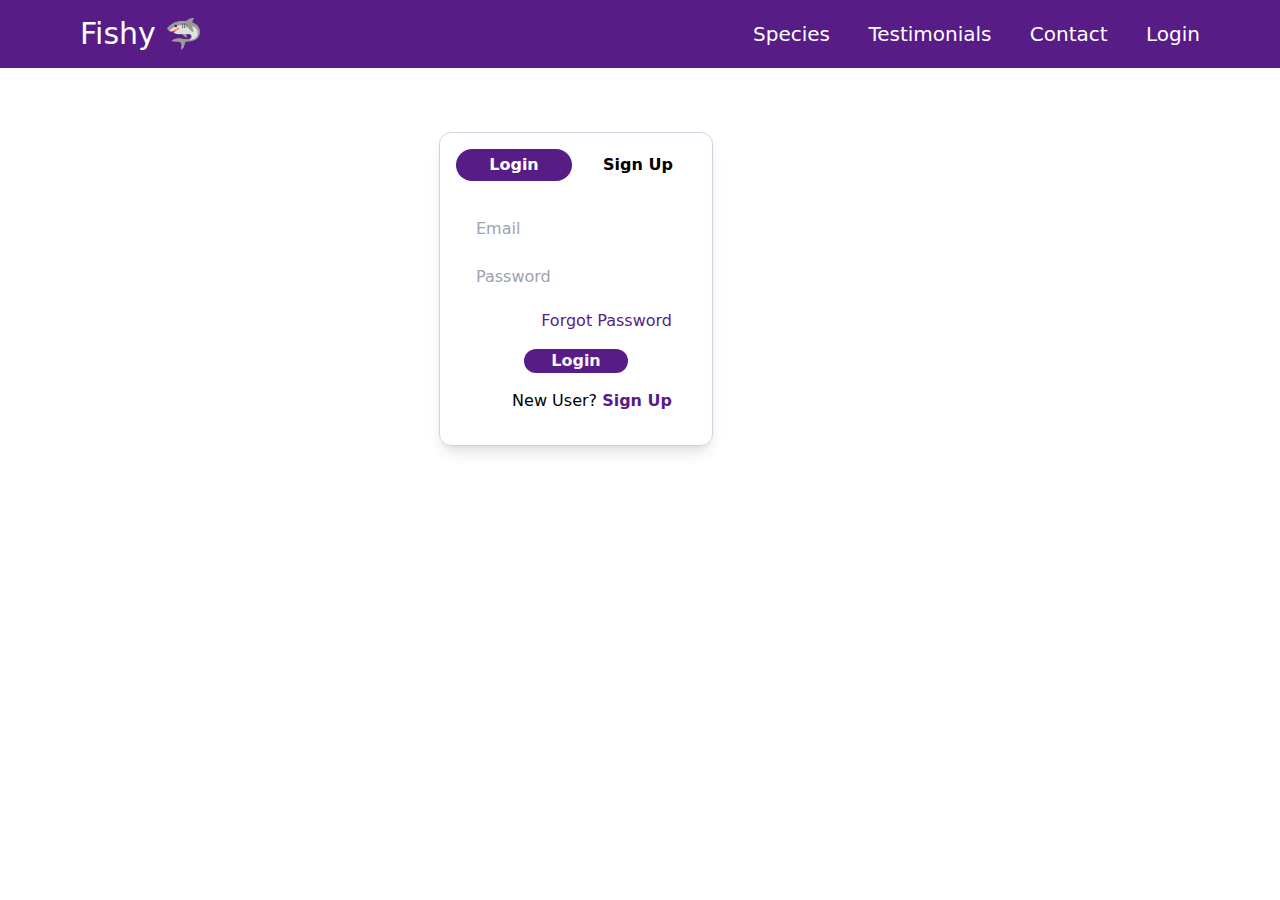
==== login.html @ cf70659b "login sign up added" ====
<!DOCTYPE html>
<html lang="en">

<head>
    <meta charset="UTF-8">
    <meta http-equiv="X-UA-Compatible" content="IE=edge">
    <meta name="viewport" content="width=device-width, initial-scale=1.0">
    <!-- <link rel="stylesheet" href="/build/css/style.css"> -->
    <link rel="stylesheet" href="./css/style.css">
    <script src="./js/login.js" defer></script>


    <title>login</title>
</head>

<body class="w-full min-h-screen">

    <div class="sticky top-0 z-10 mx-auto bg-purple-900 text-white">
        <header class="mx-auto max-w-6xl">
            <section class="mx-auto flex max-w-6xl items-center justify-between p-4">
                <h1 class="text-3xl font-medium">
                    <a href="#hero"> Fishy 🦈</a>
                </h1>
                <div>
                    <button id="hamburger-button" class="relative h-8 w-8 cursor-pointer text-3xl md:hidden">
                        <div
                            class="absolute top-4 -mt-0.5 h-1 w-8 rounded bg-white before:absolute before:h-1 before:w-8 before:-translate-x-4 before:-translate-y-3 before:rounded before:bg-white before:transition-all before:duration-500 before:content-[''] after:absolute after:h-1 after:w-8 after:-translate-x-4 after:translate-y-3 after:rounded after:bg-white after:transition-all after:duration-500 after:content-['']">
                        </div>
                        <!-- <i
                              class="fa-solid fa-bars"></i> -->
                    </button>
                    <nav class="hidden space-x-8 text-xl md:block" aria-label="main">
                        <a href="index.html#species" class="hover:opacity-90">Species</a>
                        <a href="index.html#testimonials" class="hover:opacity-90 ">Testimonials</a>
                        <a href="index.html#contact" class="hover:opacity-90">Contact</a>
                        <a href="login.html" class="hover:opacity-90">Login</a>
                      
                    </nav>
                </div>
            </section>
            <section id="mobile-menu"
                class="top-68 md:none absolute hidden w-full origin-top animate-open-menu flex-col justify-center bg-black text-5xl">
                <!-- <button class="text-8xl  w-full px-6">
                      &times;
                  </button> -->
                <nav class="flex min-h-screen flex-col items-center py-8" aria-label="mobile">
                    <a href="index.html" class="w-full py-6 text-center hover:opacity-90">Home</a>
                    <a href="index.html#species" class="w-full py-6 text-center hover:opacity-90">Species</a>
                    <a href="index.html#testimonials" class="w-full py-6 text-center hover:opacity-90">What they said</a>
                    <a href="index.html#contact" class="w-full py-6 text-center hover:opacity-90">Contact Us</a>
                    <a href="index.html#footer" class="w-full py-6 text-center hover:opacity-90">Address</a>
                </nav>
            </section>
        </header>
    </div>
    <div class="container max-w-6xl flex py-16 ">
        <div class="mx-auto max-w-lg min-w-[240px] flex flex-col dark:bg-slate-200 border border-slate-300 gap-4 min-h-fit shadow-lg rounded-xl p-4">
            <div class="flex gap-2 ">
                <span id="login" class="w-1/2 bg-purple-900 cursor-pointer p-1 rounded-full grid place-items-center">
                    <h1 class="font-bold text-white  child  ">Login</h1>
                </span>
                <span id="sign-up" class="w-1/2 cursor-pointer  p-1 rounded-full grid place-items-center">
                    <h2 class="font-bold  child">Sign Up</h2>
                </span>
            </div>
        <form action="" id="login-form"
            class="cursor-pointer mx-auto max-w-lg  flex flex-col dark:bg-slate-200  gap-4 rounded-xl p-4">
            
            <input type="email" name="emaillog" id="emaillog" placeholder="Email" class="p-1 focus:outline-purple-900"
                required />
            <input type="password" name="passwordlog" id="passwordlog" placeholder="Password"
                class="p-1 focus:outline-purple-900 " required />


            <a href="" class="self-end px-2 text-purple-900">Forgot Password</a>
            <button type="submit" class="w-1/2 bg-purple-900 px-2 rounded-full grid place-items-center text-slate-100 self-center font-bold
             ">Login
            </button>
            <p class="self-end px-2">New User? <a href="" id="new-user" class="text-purple-900 font-bold">Sign Up</a></p>
        </form>
        <form action="" id="sign-up-form"
            class="hidden cursor-pointer mx-auto   flex-col dark:bg-slate-200  gap-4   rounded-xl p-4">
            
            <input type="text" name="name" id="name" placeholder="Name" class="p-1 focus:outline-purple-900 "
                required />

            <input type="email" name="email" id="email" placeholder="Email" class="p-1 focus:outline-purple-900"
                required />

                <input type="password" name="password" id="password" placeholder="password"
                class="p-1 focus:outline-purple-900 " required />

            <button type="submit" class="w-1/2 bg-purple-900 px-2 rounded-full grid place-items-center text-slate-100 self-center font-bold
             ">Sign Up
            </button>
            <p class="self-end px-2">Already User? <a href="" class="text-purple-900 font-bold">Login</a></p>
        </form>
    </div>
    </div>

    <script src="./js/main.js"></script>
    <script src="./js/login.js"></script>
</body>

</html>
---- css/style.css ----
/*
! tailwindcss v3.3.2 | MIT License | https://tailwindcss.com
*/

/*
1. Prevent padding and border from affecting element width. (https://github.com/mozdevs/cssremedy/issues/4)
2. Allow adding a border to an element by just adding a border-width. (https://github.com/tailwindcss/tailwindcss/pull/116)
*/

*,
::before,
::after {
  box-sizing: border-box;
  /* 1 */
  border-width: 0;
  /* 2 */
  border-style: solid;
  /* 2 */
  border-color: #e5e7eb;
  /* 2 */
}

::before,
::after {
  --tw-content: '';
}

/*
1. Use a consistent sensible line-height in all browsers.
2. Prevent adjustments of font size after orientation changes in iOS.
3. Use a more readable tab size.
4. Use the user's configured `sans` font-family by default.
5. Use the user's configured `sans` font-feature-settings by default.
6. Use the user's configured `sans` font-variation-settings by default.
*/

html {
  line-height: 1.5;
  /* 1 */
  -webkit-text-size-adjust: 100%;
  /* 2 */
  -moz-tab-size: 4;
  /* 3 */
  -o-tab-size: 4;
     tab-size: 4;
  /* 3 */
  font-family: ui-sans-serif, system-ui, -apple-system, BlinkMacSystemFont, "Segoe UI", Roboto, "Helvetica Neue", Arial, "Noto Sans", sans-serif, "Apple Color Emoji", "Segoe UI Emoji", "Segoe UI Symbol", "Noto Color Emoji";
  /* 4 */
  font-feature-settings: normal;
  /* 5 */
  font-variation-settings: normal;
  /* 6 */
}

/*
1. Remove the margin in all browsers.
2. Inherit line-height from `html` so users can set them as a class directly on the `html` element.
*/

body {
  margin: 0;
  /* 1 */
  line-height: inherit;
  /* 2 */
}

/*
1. Add the correct height in Firefox.
2. Correct the inheritance of border color in Firefox. (https://bugzilla.mozilla.org/show_bug.cgi?id=190655)
3. Ensure horizontal rules are visible by default.
*/

hr {
  height: 0;
  /* 1 */
  color: inherit;
  /* 2 */
  border-top-width: 1px;
  /* 3 */
}

/*
Add the correct text decoration in Chrome, Edge, and Safari.
*/

abbr:where([title]) {
  -webkit-text-decoration: underline dotted;
          text-decoration: underline dotted;
}

/*
Remove the default font size and weight for headings.
*/

h1,
h2,
h3,
h4,
h5,
h6 {
  font-size: inherit;
  font-weight: inherit;
}

/*
Reset links to optimize for opt-in styling instead of opt-out.
*/

a {
  color: inherit;
  text-decoration: inherit;
}

/*
Add the correct font weight in Edge and Safari.
*/

b,
strong {
  font-weight: bolder;
}

/*
1. Use the user's configured `mono` font family by default.
2. Correct the odd `em` font sizing in all browsers.
*/

code,
kbd,
samp,
pre {
  font-family: ui-monospace, SFMono-Regular, Menlo, Monaco, Consolas, "Liberation Mono", "Courier New", monospace;
  /* 1 */
  font-size: 1em;
  /* 2 */
}

/*
Add the correct font size in all browsers.
*/

small {
  font-size: 80%;
}

/*
Prevent `sub` and `sup` elements from affecting the line height in all browsers.
*/

sub,
sup {
  font-size: 75%;
  line-height: 0;
  position: relative;
  vertical-align: baseline;
}

sub {
  bottom: -0.25em;
}

sup {
  top: -0.5em;
}

/*
1. Remove text indentation from table contents in Chrome and Safari. (https://bugs.chromium.org/p/chromium/issues/detail?id=999088, https://bugs.webkit.org/show_bug.cgi?id=201297)
2. Correct table border color inheritance in all Chrome and Safari. (https://bugs.chromium.org/p/chromium/issues/detail?id=935729, https://bugs.webkit.org/show_bug.cgi?id=195016)
3. Remove gaps between table borders by default.
*/

table {
  text-indent: 0;
  /* 1 */
  border-color: inherit;
  /* 2 */
  border-collapse: collapse;
  /* 3 */
}

/*
1. Change the font styles in all browsers.
2. Remove the margin in Firefox and Safari.
3. Remove default padding in all browsers.
*/

button,
input,
optgroup,
select,
textarea {
  font-family: inherit;
  /* 1 */
  font-size: 100%;
  /* 1 */
  font-weight: inherit;
  /* 1 */
  line-height: inherit;
  /* 1 */
  color: inherit;
  /* 1 */
  margin: 0;
  /* 2 */
  padding: 0;
  /* 3 */
}

/*
Remove the inheritance of text transform in Edge and Firefox.
*/

button,
select {
  text-transform: none;
}

/*
1. Correct the inability to style clickable types in iOS and Safari.
2. Remove default button styles.
*/

button,
[type='button'],
[type='reset'],
[type='submit'] {
  -webkit-appearance: button;
  /* 1 */
  background-color: transparent;
  /* 2 */
  background-image: none;
  /* 2 */
}

/*
Use the modern Firefox focus style for all focusable elements.
*/

:-moz-focusring {
  outline: auto;
}

/*
Remove the additional `:invalid` styles in Firefox. (https://github.com/mozilla/gecko-dev/blob/2f9eacd9d3d995c937b4251a5557d95d494c9be1/layout/style/res/forms.css#L728-L737)
*/

:-moz-ui-invalid {
  box-shadow: none;
}

/*
Add the correct vertical alignment in Chrome and Firefox.
*/

progress {
  vertical-align: baseline;
}

/*
Correct the cursor style of increment and decrement buttons in Safari.
*/

::-webkit-inner-spin-button,
::-webkit-outer-spin-button {
  height: auto;
}

/*
1. Correct the odd appearance in Chrome and Safari.
2. Correct the outline style in Safari.
*/

[type='search'] {
  -webkit-appearance: textfield;
  /* 1 */
  outline-offset: -2px;
  /* 2 */
}

/*
Remove the inner padding in Chrome and Safari on macOS.
*/

::-webkit-search-decoration {
  -webkit-appearance: none;
}

/*
1. Correct the inability to style clickable types in iOS and Safari.
2. Change font properties to `inherit` in Safari.
*/

::-webkit-file-upload-button {
  -webkit-appearance: button;
  /* 1 */
  font: inherit;
  /* 2 */
}

/*
Add the correct display in Chrome and Safari.
*/

summary {
  display: list-item;
}

/*
Removes the default spacing and border for appropriate elements.
*/

blockquote,
dl,
dd,
h1,
h2,
h3,
h4,
h5,
h6,
hr,
figure,
p,
pre {
  margin: 0;
}

fieldset {
  margin: 0;
  padding: 0;
}

legend {
  padding: 0;
}

ol,
ul,
menu {
  list-style: none;
  margin: 0;
  padding: 0;
}

/*
Prevent resizing textareas horizontally by default.
*/

textarea {
  resize: vertical;
}

/*
1. Reset the default placeholder opacity in Firefox. (https://github.com/tailwindlabs/tailwindcss/issues/3300)
2. Set the default placeholder color to the user's configured gray 400 color.
*/

input::-moz-placeholder, textarea::-moz-placeholder {
  opacity: 1;
  /* 1 */
  color: #9ca3af;
  /* 2 */
}

input::placeholder,
textarea::placeholder {
  opacity: 1;
  /* 1 */
  color: #9ca3af;
  /* 2 */
}

/*
Set the default cursor for buttons.
*/

button,
[role="button"] {
  cursor: pointer;
}

/*
Make sure disabled buttons don't get the pointer cursor.
*/

:disabled {
  cursor: default;
}

/*
1. Make replaced elements `display: block` by default. (https://github.com/mozdevs/cssremedy/issues/14)
2. Add `vertical-align: middle` to align replaced elements more sensibly by default. (https://github.com/jensimmons/cssremedy/issues/14#issuecomment-634934210)
   This can trigger a poorly considered lint error in some tools but is included by design.
*/

img,
svg,
video,
canvas,
audio,
iframe,
embed,
object {
  display: block;
  /* 1 */
  vertical-align: middle;
  /* 2 */
}

/*
Constrain images and videos to the parent width and preserve their intrinsic aspect ratio. (https://github.com/mozdevs/cssremedy/issues/14)
*/

img,
video {
  max-width: 100%;
  height: auto;
}

/* Make elements with the HTML hidden attribute stay hidden by default */

[hidden] {
  display: none;
}

*, ::before, ::after {
  --tw-border-spacing-x: 0;
  --tw-border-spacing-y: 0;
  --tw-translate-x: 0;
  --tw-translate-y: 0;
  --tw-rotate: 0;
  --tw-skew-x: 0;
  --tw-skew-y: 0;
  --tw-scale-x: 1;
  --tw-scale-y: 1;
  --tw-pan-x:  ;
  --tw-pan-y:  ;
  --tw-pinch-zoom:  ;
  --tw-scroll-snap-strictness: proximity;
  --tw-gradient-from-position:  ;
  --tw-gradient-via-position:  ;
  --tw-gradient-to-position:  ;
  --tw-ordinal:  ;
  --tw-slashed-zero:  ;
  --tw-numeric-figure:  ;
  --tw-numeric-spacing:  ;
  --tw-numeric-fraction:  ;
  --tw-ring-inset:  ;
  --tw-ring-offset-width: 0px;
  --tw-ring-offset-color: #fff;
  --tw-ring-color: rgb(59 130 246 / 0.5);
  --tw-ring-offset-shadow: 0 0 #0000;
  --tw-ring-shadow: 0 0 #0000;
  --tw-shadow: 0 0 #0000;
  --tw-shadow-colored: 0 0 #0000;
  --tw-blur:  ;
  --tw-brightness:  ;
  --tw-contrast:  ;
  --tw-grayscale:  ;
  --tw-hue-rotate:  ;
  --tw-invert:  ;
  --tw-saturate:  ;
  --tw-sepia:  ;
  --tw-drop-shadow:  ;
  --tw-backdrop-blur:  ;
  --tw-backdrop-brightness:  ;
  --tw-backdrop-contrast:  ;
  --tw-backdrop-grayscale:  ;
  --tw-backdrop-hue-rotate:  ;
  --tw-backdrop-invert:  ;
  --tw-backdrop-opacity:  ;
  --tw-backdrop-saturate:  ;
  --tw-backdrop-sepia:  ;
}

::backdrop {
  --tw-border-spacing-x: 0;
  --tw-border-spacing-y: 0;
  --tw-translate-x: 0;
  --tw-translate-y: 0;
  --tw-rotate: 0;
  --tw-skew-x: 0;
  --tw-skew-y: 0;
  --tw-scale-x: 1;
  --tw-scale-y: 1;
  --tw-pan-x:  ;
  --tw-pan-y:  ;
  --tw-pinch-zoom:  ;
  --tw-scroll-snap-strictness: proximity;
  --tw-gradient-from-position:  ;
  --tw-gradient-via-position:  ;
  --tw-gradient-to-position:  ;
  --tw-ordinal:  ;
  --tw-slashed-zero:  ;
  --tw-numeric-figure:  ;
  --tw-numeric-spacing:  ;
  --tw-numeric-fraction:  ;
  --tw-ring-inset:  ;
  --tw-ring-offset-width: 0px;
  --tw-ring-offset-color: #fff;
  --tw-ring-color: rgb(59 130 246 / 0.5);
  --tw-ring-offset-shadow: 0 0 #0000;
  --tw-ring-shadow: 0 0 #0000;
  --tw-shadow: 0 0 #0000;
  --tw-shadow-colored: 0 0 #0000;
  --tw-blur:  ;
  --tw-brightness:  ;
  --tw-contrast:  ;
  --tw-grayscale:  ;
  --tw-hue-rotate:  ;
  --tw-invert:  ;
  --tw-saturate:  ;
  --tw-sepia:  ;
  --tw-drop-shadow:  ;
  --tw-backdrop-blur:  ;
  --tw-backdrop-brightness:  ;
  --tw-backdrop-contrast:  ;
  --tw-backdrop-grayscale:  ;
  --tw-backdrop-hue-rotate:  ;
  --tw-backdrop-invert:  ;
  --tw-backdrop-opacity:  ;
  --tw-backdrop-saturate:  ;
  --tw-backdrop-sepia:  ;
}

.container {
  width: 100%;
}

@media (min-width: 640px) {
  .container {
    max-width: 640px;
  }
}

@media (min-width: 768px) {
  .container {
    max-width: 768px;
  }
}

@media (min-width: 1024px) {
  .container {
    max-width: 1024px;
  }
}

@media (min-width: 1280px) {
  .container {
    max-width: 1280px;
  }
}

@media (min-width: 1536px) {
  .container {
    max-width: 1536px;
  }
}

.absolute {
  position: absolute;
}

.relative {
  position: relative;
}

.sticky {
  position: sticky;
}

.top-0 {
  top: 0px;
}

.top-4 {
  top: 1rem;
}

.z-10 {
  z-index: 10;
}

.mx-4 {
  margin-left: 1rem;
  margin-right: 1rem;
}

.mx-auto {
  margin-left: auto;
  margin-right: auto;
}

.my-12 {
  margin-top: 3rem;
  margin-bottom: 3rem;
}

.-mt-0 {
  margin-top: -0px;
}

.-mt-0\.5 {
  margin-top: -0.125rem;
}

.mb-12 {
  margin-bottom: 3rem;
}

.mb-6 {
  margin-bottom: 1.5rem;
}

.mt-2 {
  margin-top: 0.5rem;
}

.mt-4 {
  margin-top: 1rem;
}

.line-clamp-3 {
  overflow: hidden;
  display: -webkit-box;
  -webkit-box-orient: vertical;
  -webkit-line-clamp: 3;
}

.block {
  display: block;
}

.flex {
  display: flex;
}

.grid {
  display: grid;
}

.hidden {
  display: none;
}

.h-1 {
  height: 0.25rem;
}

.h-8 {
  height: 2rem;
}

.min-h-fit {
  min-height: -moz-fit-content;
  min-height: fit-content;
}

.min-h-screen {
  min-height: 100vh;
}

.w-1\/2 {
  width: 50%;
}

.w-2\/3 {
  width: 66.666667%;
}

.w-48 {
  width: 12rem;
}

.w-8 {
  width: 2rem;
}

.w-full {
  width: 100%;
}

.min-w-\[240px\] {
  min-width: 240px;
}

.max-w-6xl {
  max-width: 72rem;
}

.max-w-lg {
  max-width: 32rem;
}

.max-w-md {
  max-width: 28rem;
}

.grow {
  flex-grow: 1;
}

.origin-top {
  transform-origin: top;
}

@keyframes open-menu {
  0% {
    transform: scaleY(0);
  }

  80% {
    transform: scaleY(1.2);
  }

  100% {
    transform: scaleY(1);
  }
}

.animate-open-menu {
  animation: open-menu 0.4s ease-in-out forwards;
}

.cursor-pointer {
  cursor: pointer;
}

.scroll-mt-16 {
  scroll-margin-top: 4rem;
}

.scroll-mt-20 {
  scroll-margin-top: 5rem;
}

.scroll-mt-40 {
  scroll-margin-top: 10rem;
}

.list-none {
  list-style-type: none;
}

.flex-row {
  flex-direction: row;
}

.flex-col {
  flex-direction: column;
}

.flex-col-reverse {
  flex-direction: column-reverse;
}

.place-items-center {
  place-items: center;
}

.items-start {
  align-items: flex-start;
}

.items-center {
  align-items: center;
}

.justify-center {
  justify-content: center;
}

.justify-between {
  justify-content: space-between;
}

.gap-2 {
  gap: 0.5rem;
}

.gap-4 {
  gap: 1rem;
}

.gap-8 {
  gap: 2rem;
}

.space-x-8 > :not([hidden]) ~ :not([hidden]) {
  --tw-space-x-reverse: 0;
  margin-right: calc(2rem * var(--tw-space-x-reverse));
  margin-left: calc(2rem * calc(1 - var(--tw-space-x-reverse)));
}

.self-end {
  align-self: flex-end;
}

.self-center {
  align-self: center;
}

.rounded {
  border-radius: 0.25rem;
}

.rounded-3xl {
  border-radius: 1.5rem;
}

.rounded-\[100px\] {
  border-radius: 100px;
}

.rounded-full {
  border-radius: 9999px;
}

.rounded-xl {
  border-radius: 0.75rem;
}

.border {
  border-width: 1px;
}

.border-solid {
  border-style: solid;
}

.border-slate-300 {
  --tw-border-opacity: 1;
  border-color: rgb(203 213 225 / var(--tw-border-opacity));
}

.border-slate-900 {
  --tw-border-opacity: 1;
  border-color: rgb(15 23 42 / var(--tw-border-opacity));
}

.border-r-slate-900 {
  --tw-border-opacity: 1;
  border-right-color: rgb(15 23 42 / var(--tw-border-opacity));
}

.bg-black {
  --tw-bg-opacity: 1;
  background-color: rgb(0 0 0 / var(--tw-bg-opacity));
}

.bg-purple-900 {
  --tw-bg-opacity: 1;
  background-color: rgb(88 28 135 / var(--tw-bg-opacity));
}

.bg-slate-50 {
  --tw-bg-opacity: 1;
  background-color: rgb(248 250 252 / var(--tw-bg-opacity));
}

.bg-white {
  --tw-bg-opacity: 1;
  background-color: rgb(255 255 255 / var(--tw-bg-opacity));
}

.p-1 {
  padding: 0.25rem;
}

.p-3 {
  padding: 0.75rem;
}

.p-4 {
  padding: 1rem;
}

.p-6 {
  padding: 1.5rem;
}

.p-2 {
  padding: 0.5rem;
}

.px-2 {
  padding-left: 0.5rem;
  padding-right: 0.5rem;
}

.px-6 {
  padding-left: 1.5rem;
  padding-right: 1.5rem;
}

.py-12 {
  padding-top: 3rem;
  padding-bottom: 3rem;
}

.py-16 {
  padding-top: 4rem;
  padding-bottom: 4rem;
}

.py-6 {
  padding-top: 1.5rem;
  padding-bottom: 1.5rem;
}

.py-8 {
  padding-top: 2rem;
  padding-bottom: 2rem;
}

.pl-14 {
  padding-left: 3.5rem;
}

.pr-8 {
  padding-right: 2rem;
}

.text-left {
  text-align: left;
}

.text-center {
  text-align: center;
}

.text-right {
  text-align: right;
}

.text-2xl {
  font-size: 1.5rem;
  line-height: 2rem;
}

.text-3xl {
  font-size: 1.875rem;
  line-height: 2.25rem;
}

.text-4xl {
  font-size: 2.25rem;
  line-height: 2.5rem;
}

.text-5xl {
  font-size: 3rem;
  line-height: 1;
}

.text-8xl {
  font-size: 6rem;
  line-height: 1;
}

.text-xl {
  font-size: 1.25rem;
  line-height: 1.75rem;
}

.text-base {
  font-size: 1rem;
  line-height: 1.5rem;
}

.font-bold {
  font-weight: 700;
}

.font-medium {
  font-weight: 500;
}

.italic {
  font-style: italic;
}

.text-black {
  --tw-text-opacity: 1;
  color: rgb(0 0 0 / var(--tw-text-opacity));
}

.text-purple-900 {
  --tw-text-opacity: 1;
  color: rgb(88 28 135 / var(--tw-text-opacity));
}

.text-slate-100 {
  --tw-text-opacity: 1;
  color: rgb(241 245 249 / var(--tw-text-opacity));
}

.text-slate-500 {
  --tw-text-opacity: 1;
  color: rgb(100 116 139 / var(--tw-text-opacity));
}

.text-slate-700 {
  --tw-text-opacity: 1;
  color: rgb(51 65 85 / var(--tw-text-opacity));
}

.text-slate-900 {
  --tw-text-opacity: 1;
  color: rgb(15 23 42 / var(--tw-text-opacity));
}

.text-white {
  --tw-text-opacity: 1;
  color: rgb(255 255 255 / var(--tw-text-opacity));
}

.opacity-60 {
  opacity: 0.6;
}

.shadow-2xl {
  --tw-shadow: 0 25px 50px -12px rgb(0 0 0 / 0.25);
  --tw-shadow-colored: 0 25px 50px -12px var(--tw-shadow-color);
  box-shadow: var(--tw-ring-offset-shadow, 0 0 #0000), var(--tw-ring-shadow, 0 0 #0000), var(--tw-shadow);
}

.shadow-lg {
  --tw-shadow: 0 10px 15px -3px rgb(0 0 0 / 0.1), 0 4px 6px -4px rgb(0 0 0 / 0.1);
  --tw-shadow-colored: 0 10px 15px -3px var(--tw-shadow-color), 0 4px 6px -4px var(--tw-shadow-color);
  box-shadow: var(--tw-ring-offset-shadow, 0 0 #0000), var(--tw-ring-shadow, 0 0 #0000), var(--tw-shadow);
}

.shadow-xl {
  --tw-shadow: 0 20px 25px -5px rgb(0 0 0 / 0.1), 0 8px 10px -6px rgb(0 0 0 / 0.1);
  --tw-shadow-colored: 0 20px 25px -5px var(--tw-shadow-color), 0 8px 10px -6px var(--tw-shadow-color);
  box-shadow: var(--tw-ring-offset-shadow, 0 0 #0000), var(--tw-ring-shadow, 0 0 #0000), var(--tw-shadow);
}

.line-clamp-3 {
  overflow: hidden;
  display: -webkit-box;
  -webkit-box-orient: vertical;
  -webkit-line-clamp: 3;
}

.toggle-btn>div::after {
  --tw-translate-y: 0px;
  --tw-rotate: -45deg;
  transform: translate(var(--tw-translate-x), var(--tw-translate-y)) rotate(var(--tw-rotate)) skewX(var(--tw-skew-x)) skewY(var(--tw-skew-y)) scaleX(var(--tw-scale-x)) scaleY(var(--tw-scale-y));
}

.toggle-btn>div::before {
  --tw-translate-y: 0px;
  --tw-rotate: 45deg;
  transform: translate(var(--tw-translate-x), var(--tw-translate-y)) rotate(var(--tw-rotate)) skewX(var(--tw-skew-x)) skewY(var(--tw-skew-y)) scaleX(var(--tw-scale-x)) scaleY(var(--tw-scale-y));
}

.toggle-btn>div {
  background-color: transparent;
}

.container-fluid{
  width: 100vw;
}

.before\:absolute::before {
  content: var(--tw-content);
  position: absolute;
}

.before\:left-0::before {
  content: var(--tw-content);
  left: 0px;
}

.before\:top-0::before {
  content: var(--tw-content);
  top: 0px;
}

.before\:h-1::before {
  content: var(--tw-content);
  height: 0.25rem;
}

.before\:w-8::before {
  content: var(--tw-content);
  width: 2rem;
}

.before\:-translate-x-4::before {
  content: var(--tw-content);
  --tw-translate-x: -1rem;
  transform: translate(var(--tw-translate-x), var(--tw-translate-y)) rotate(var(--tw-rotate)) skewX(var(--tw-skew-x)) skewY(var(--tw-skew-y)) scaleX(var(--tw-scale-x)) scaleY(var(--tw-scale-y));
}

.before\:-translate-y-3::before {
  content: var(--tw-content);
  --tw-translate-y: -0.75rem;
  transform: translate(var(--tw-translate-x), var(--tw-translate-y)) rotate(var(--tw-rotate)) skewX(var(--tw-skew-x)) skewY(var(--tw-skew-y)) scaleX(var(--tw-scale-x)) scaleY(var(--tw-scale-y));
}

.before\:translate-x-2::before {
  content: var(--tw-content);
  --tw-translate-x: 0.5rem;
  transform: translate(var(--tw-translate-x), var(--tw-translate-y)) rotate(var(--tw-rotate)) skewX(var(--tw-skew-x)) skewY(var(--tw-skew-y)) scaleX(var(--tw-scale-x)) scaleY(var(--tw-scale-y));
}

.before\:translate-y-2::before {
  content: var(--tw-content);
  --tw-translate-y: 0.5rem;
  transform: translate(var(--tw-translate-x), var(--tw-translate-y)) rotate(var(--tw-rotate)) skewX(var(--tw-skew-x)) skewY(var(--tw-skew-y)) scaleX(var(--tw-scale-x)) scaleY(var(--tw-scale-y));
}

.before\:transform::before {
  content: var(--tw-content);
  transform: translate(var(--tw-translate-x), var(--tw-translate-y)) rotate(var(--tw-rotate)) skewX(var(--tw-skew-x)) skewY(var(--tw-skew-y)) scaleX(var(--tw-scale-x)) scaleY(var(--tw-scale-y));
}

.before\:rounded::before {
  content: var(--tw-content);
  border-radius: 0.25rem;
}

.before\:bg-white::before {
  content: var(--tw-content);
  --tw-bg-opacity: 1;
  background-color: rgb(255 255 255 / var(--tw-bg-opacity));
}

.before\:font-serif::before {
  content: var(--tw-content);
  font-family: ui-serif, Georgia, Cambria, "Times New Roman", Times, serif;
}

.before\:text-9xl::before {
  content: var(--tw-content);
  font-size: 8rem;
  line-height: 1;
}

.before\:text-white::before {
  content: var(--tw-content);
  --tw-text-opacity: 1;
  color: rgb(255 255 255 / var(--tw-text-opacity));
}

.before\:opacity-25::before {
  content: var(--tw-content);
  opacity: 0.25;
}

.before\:transition-all::before {
  content: var(--tw-content);
  transition-property: all;
  transition-timing-function: cubic-bezier(0.4, 0, 0.2, 1);
  transition-duration: 150ms;
}

.before\:duration-500::before {
  content: var(--tw-content);
  transition-duration: 500ms;
}

.before\:content-\[\'\'\]::before {
  --tw-content: '';
  content: var(--tw-content);
}

.before\:content-\[\'\\201C\'\]::before {
  --tw-content: '\201C';
  content: var(--tw-content);
}

.after\:absolute::after {
  content: var(--tw-content);
  position: absolute;
}

.after\:bottom-0::after {
  content: var(--tw-content);
  bottom: 0px;
}

.after\:right-0::after {
  content: var(--tw-content);
  right: 0px;
}

.after\:h-1::after {
  content: var(--tw-content);
  height: 0.25rem;
}

.after\:w-8::after {
  content: var(--tw-content);
  width: 2rem;
}

.after\:-translate-x-4::after {
  content: var(--tw-content);
  --tw-translate-x: -1rem;
  transform: translate(var(--tw-translate-x), var(--tw-translate-y)) rotate(var(--tw-rotate)) skewX(var(--tw-skew-x)) skewY(var(--tw-skew-y)) scaleX(var(--tw-scale-x)) scaleY(var(--tw-scale-y));
}

.after\:translate-y-16::after {
  content: var(--tw-content);
  --tw-translate-y: 4rem;
  transform: translate(var(--tw-translate-x), var(--tw-translate-y)) rotate(var(--tw-rotate)) skewX(var(--tw-skew-x)) skewY(var(--tw-skew-y)) scaleX(var(--tw-scale-x)) scaleY(var(--tw-scale-y));
}

.after\:translate-y-3::after {
  content: var(--tw-content);
  --tw-translate-y: 0.75rem;
  transform: translate(var(--tw-translate-x), var(--tw-translate-y)) rotate(var(--tw-rotate)) skewX(var(--tw-skew-x)) skewY(var(--tw-skew-y)) scaleX(var(--tw-scale-x)) scaleY(var(--tw-scale-y));
}

.after\:rounded::after {
  content: var(--tw-content);
  border-radius: 0.25rem;
}

.after\:bg-white::after {
  content: var(--tw-content);
  --tw-bg-opacity: 1;
  background-color: rgb(255 255 255 / var(--tw-bg-opacity));
}

.after\:font-serif::after {
  content: var(--tw-content);
  font-family: ui-serif, Georgia, Cambria, "Times New Roman", Times, serif;
}

.after\:text-9xl::after {
  content: var(--tw-content);
  font-size: 8rem;
  line-height: 1;
}

.after\:text-white::after {
  content: var(--tw-content);
  --tw-text-opacity: 1;
  color: rgb(255 255 255 / var(--tw-text-opacity));
}

.after\:opacity-25::after {
  content: var(--tw-content);
  opacity: 0.25;
}

.after\:transition-all::after {
  content: var(--tw-content);
  transition-property: all;
  transition-timing-function: cubic-bezier(0.4, 0, 0.2, 1);
  transition-duration: 150ms;
}

.after\:duration-500::after {
  content: var(--tw-content);
  transition-duration: 500ms;
}

.after\:content-\[\'\'\]::after {
  --tw-content: '';
  content: var(--tw-content);
}

.after\:content-\[\'\\201D\'\]::after {
  --tw-content: '\201D';
  content: var(--tw-content);
}

.hover\:line-clamp-none:hover {
  overflow: visible;
  display: block;
  -webkit-box-orient: horizontal;
  -webkit-line-clamp: none;
}

.hover\:bg-purple-700:hover {
  --tw-bg-opacity: 1;
  background-color: rgb(126 34 206 / var(--tw-bg-opacity));
}

.hover\:opacity-90:hover {
  opacity: 0.9;
}

.hover\:line-clamp-none:hover {
  -webkit-line-clamp: unset;
}

.focus\:outline-purple-900:focus {
  outline-color: #581c87;
}

.active\:bg-purple-500:active {
  --tw-bg-opacity: 1;
  background-color: rgb(168 85 247 / var(--tw-bg-opacity));
}

@media (prefers-color-scheme: dark) {
  .dark\:border {
    border-width: 1px;
  }

  .dark\:border-none {
    border-style: none;
  }

  .dark\:border-gray-100 {
    --tw-border-opacity: 1;
    border-color: rgb(243 244 246 / var(--tw-border-opacity));
  }

  .dark\:bg-black {
    --tw-bg-opacity: 1;
    background-color: rgb(0 0 0 / var(--tw-bg-opacity));
  }

  .dark\:bg-slate-200 {
    --tw-bg-opacity: 1;
    background-color: rgb(226 232 240 / var(--tw-bg-opacity));
  }

  .dark\:text-slate-400 {
    --tw-text-opacity: 1;
    color: rgb(148 163 184 / var(--tw-text-opacity));
  }

  .dark\:text-white {
    --tw-text-opacity: 1;
    color: rgb(255 255 255 / var(--tw-text-opacity));
  }
}

@media (min-width: 640px) {
  .sm\:line-clamp-4 {
    overflow: hidden;
    display: -webkit-box;
    -webkit-box-orient: vertical;
    -webkit-line-clamp: 4;
  }

  .sm\:block {
    display: block;
  }

  .sm\:hidden {
    display: none;
  }

  .sm\:w-1\/2 {
    width: 50%;
  }

  .sm\:flex-row {
    flex-direction: row;
  }

  .sm\:flex-col {
    flex-direction: column;
  }

  .sm\:justify-between {
    justify-content: space-between;
  }

  .sm\:gap-2 {
    gap: 0.5rem;
  }

  .sm\:scroll-smooth {
    scroll-behavior: smooth;
  }

  .sm\:text-left {
    text-align: left;
  }

  .sm\:text-2xl {
    font-size: 1.5rem;
    line-height: 2rem;
  }

  .sm\:text-3xl {
    font-size: 1.875rem;
    line-height: 2.25rem;
  }

  .sm\:text-5xl {
    font-size: 3rem;
    line-height: 1;
  }

  .sm\:line-clamp-4 {
    overflow: hidden;
    display: -webkit-box;
    -webkit-box-orient: vertical;
    -webkit-line-clamp: 4;
  }
}

@media (min-width: 768px) {
  .md\:block {
    display: block;
  }

  .md\:flex {
    display: flex;
  }

  .md\:hidden {
    display: none;
  }
}

@media (min-aspect-ratio:3/2) {
  .wideScreen\:section-min-height{
    min-height: calc(100vh - 68px);
  }
}

@media (max-aspect-ratio:13/20) {
  .tallScreen\:section-min-height{
    min-height: calc(100vh - 68px);
  }
}
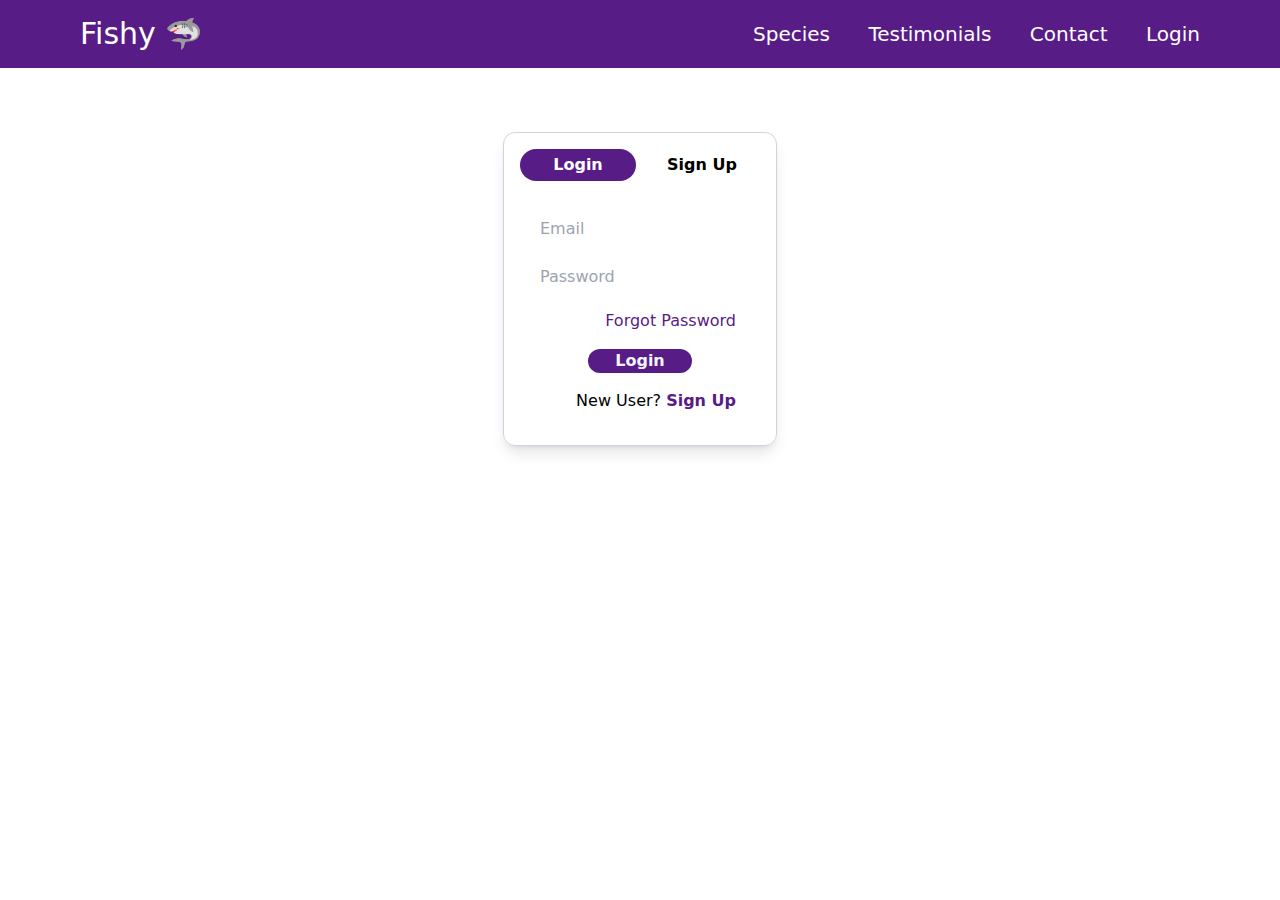
==== commit 96595228: "dark theme optimized" ====
--- a/login.html
+++ b/login.html
@@ -13,7 +13,7 @@
     <title>login</title>
 </head>
 
-<body class="w-full min-h-screen">
+<body class="w-full min-h-screen dark:bg-black">
 
     <div class="sticky top-0 z-10 mx-auto bg-purple-900 text-white">
         <header class="mx-auto max-w-6xl">
@@ -53,8 +53,8 @@
             </section>
         </header>
     </div>
-    <div class="container max-w-6xl flex py-16 ">
-        <div class="mx-auto max-w-lg min-w-[240px] flex flex-col dark:bg-slate-200 border border-slate-300 gap-4 min-h-fit shadow-lg rounded-xl p-4">
+    <div class="container max-w-6xl mx-auto flex py-16 ">
+        <div class="mx-auto max-w-lg  flex flex-col dark:bg-black dark:text-white border border-slate-300 gap-4 min-h-fit shadow-lg rounded-xl p-4">
             <div class="flex gap-2 ">
                 <span id="login" class="w-1/2 bg-purple-900 cursor-pointer p-1 rounded-full grid place-items-center">
                     <h1 class="font-bold text-white  child  ">Login</h1>
@@ -64,12 +64,12 @@
                 </span>
             </div>
         <form action="" id="login-form"
-            class="cursor-pointer mx-auto max-w-lg  flex flex-col dark:bg-slate-200  gap-4 rounded-xl p-4">
+            class="cursor-pointer mx-auto max-w-lg  flex flex-col dark:bg-black  gap-4 rounded-xl p-4">
             
-            <input type="email" name="emaillog" id="emaillog" placeholder="Email" class="p-1 focus:outline-purple-900"
+            <input type="email" name="emaillog" id="emaillog" placeholder="Email" class="p-1 dark:bg-black focus:outline-purple-900"
                 required />
             <input type="password" name="passwordlog" id="passwordlog" placeholder="Password"
-                class="p-1 focus:outline-purple-900 " required />
+                class="p-1 focus:outline-purple-900 dark:bg-black " required />
 
 
             <a href="" class="self-end px-2 text-purple-900">Forgot Password</a>
@@ -79,16 +79,16 @@
             <p class="self-end px-2">New User? <a href="" id="new-user" class="text-purple-900 font-bold">Sign Up</a></p>
         </form>
         <form action="" id="sign-up-form"
-            class="hidden cursor-pointer mx-auto   flex-col dark:bg-slate-200  gap-4   rounded-xl p-4">
+            class="hidden cursor-pointer mx-auto   flex-col dark:bg-black  gap-4   rounded-xl p-4">
             
-            <input type="text" name="name" id="name" placeholder="Name" class="p-1 focus:outline-purple-900 "
+            <input type="text" name="name" id="name" placeholder="Name" class="p-1 dark:bg-black focus:outline-purple-900 "
                 required />
 
-            <input type="email" name="email" id="email" placeholder="Email" class="p-1 focus:outline-purple-900"
+            <input type="email" name="email" id="email" placeholder="Email" class="p-1 dark:bg-black focus:outline-purple-900"
                 required />
 
                 <input type="password" name="password" id="password" placeholder="password"
-                class="p-1 focus:outline-purple-900 " required />
+                class="p-1 focus:outline-purple-900 dark:bg-black " required />
 
             <button type="submit" class="w-1/2 bg-purple-900 px-2 rounded-full grid place-items-center text-slate-100 self-center font-bold
              ">Sign Up
--- a/css/style.css
+++ b/css/style.css
@@ -878,10 +878,6 @@
   padding: 1.5rem;
 }
 
-.p-2 {
-  padding: 0.5rem;
-}
-
 .px-2 {
   padding-left: 0.5rem;
   padding-right: 0.5rem;
@@ -960,11 +956,6 @@
 .text-xl {
   font-size: 1.25rem;
   line-height: 1.75rem;
-}
-
-.text-base {
-  font-size: 1rem;
-  line-height: 1.5rem;
 }
 
 .font-bold {
@@ -1321,6 +1312,26 @@
   .dark\:bg-slate-200 {
     --tw-bg-opacity: 1;
     background-color: rgb(226 232 240 / var(--tw-bg-opacity));
+  }
+
+  .dark\:bg-white {
+    --tw-bg-opacity: 1;
+    background-color: rgb(255 255 255 / var(--tw-bg-opacity));
+  }
+
+  .dark\:bg-slate-50 {
+    --tw-bg-opacity: 1;
+    background-color: rgb(248 250 252 / var(--tw-bg-opacity));
+  }
+
+  .dark\:bg-slate-500 {
+    --tw-bg-opacity: 1;
+    background-color: rgb(100 116 139 / var(--tw-bg-opacity));
+  }
+
+  .dark\:bg-slate-300 {
+    --tw-bg-opacity: 1;
+    background-color: rgb(203 213 225 / var(--tw-bg-opacity));
   }
 
   .dark\:text-slate-400 {
@@ -1362,6 +1373,10 @@
     flex-direction: column;
   }
 
+  .sm\:items-start {
+    align-items: flex-start;
+  }
+
   .sm\:justify-between {
     justify-content: space-between;
   }
